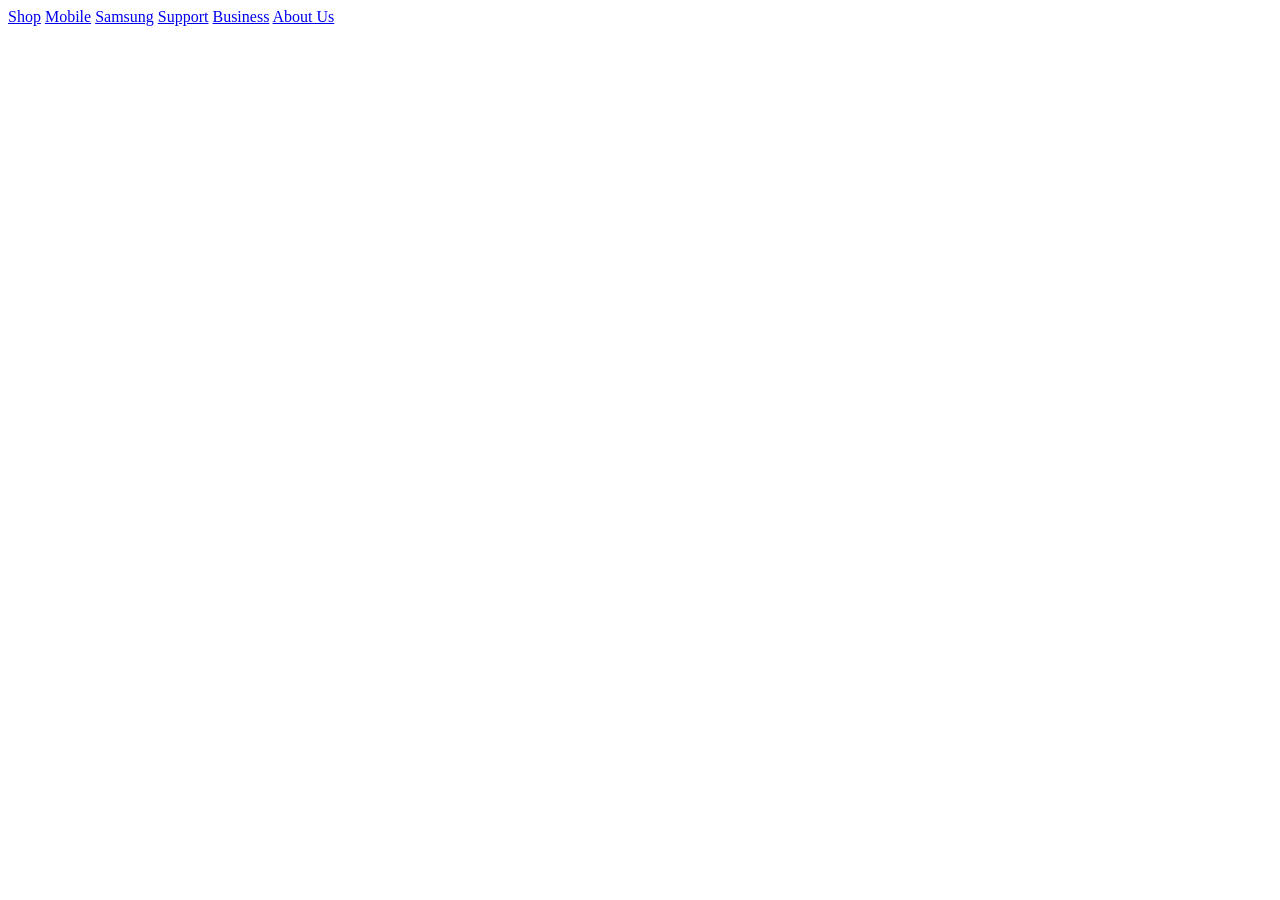
==== huihui/SANSUNG.html @ 45f0acc1 "first commit" ====
<!DOCTYPE html>
<html lang="en">
<head>
      <meta charset="UTF-8">
      <meta name="viewport" content="width=device-width, initial-scale=1.0">
      <title>SANSUNG</title>
      <link rel="stylesheet" href="ssansung.css">
</head>
<body>
      <div>
            <div id="main">

                  <div id="nav">
                        <a href="#">Shop</a>
                        <a href="#">Mobile</a>
                        <a href="#"></a>
                        <a href="#">Samsung</a>
                        <a href="#">Support</a>
                        <a href="#">Business</a>
                        <a href="#">About Us</a>

                  </div>
            </div>
      </div>
</body>
</html>
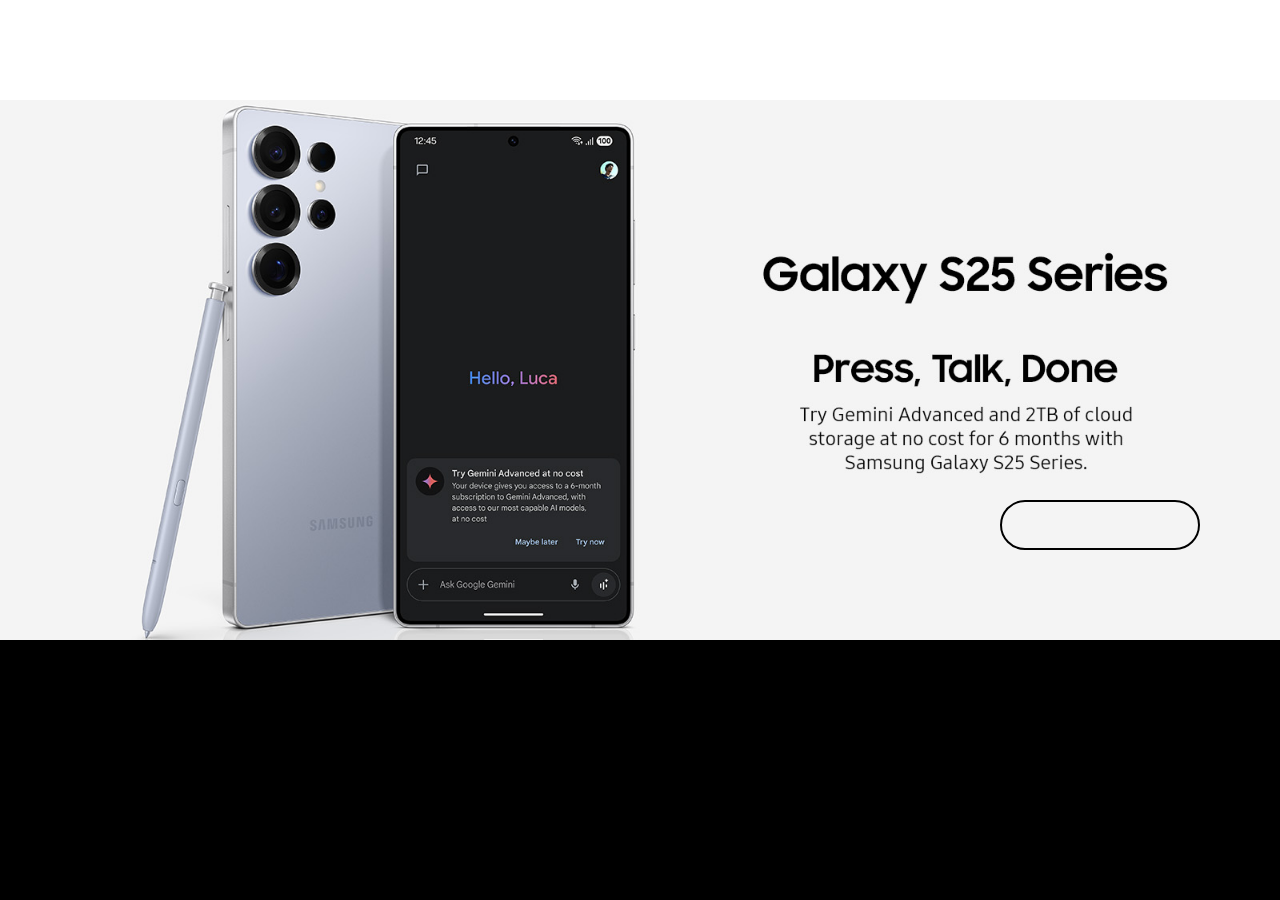
==== commit c6bda831: ":" ====
--- a/huihui/SANSUNG.html
+++ b/huihui/SANSUNG.html
@@ -4,21 +4,40 @@
       <meta charset="UTF-8">
       <meta name="viewport" content="width=device-width, initial-scale=1.0">
       <title>SANSUNG</title>
-      <link rel="stylesheet" href="ssansung.css">
+      <link rel="stylesheet" href="style.css">
+      <link
+    href="https://cdn.jsdelivr.net/npm/remixicon@4.8.0/fonts/remixicon.css"
+    rel="stylesheet"
+/>
+<link rel="shortcut icon" href="samsung-logo-png-2472.png" type="image/x-icon">
 </head>
 <body>
       <div>
             <div id="main">
 
-                  <div id="nav">
+                  <div id="navbar">
+                  <div id="nav1">
+                        <img src="samsung.png" alt="Samsung ">
                         <a href="#">Shop</a>
                         <a href="#">Mobile</a>
-                        <a href="#"></a>
-                        <a href="#">Samsung</a>
+                        <a href="#">TV & AV</a>
+                        <a href="#">Appliances</a>
                         <a href="#">Support</a>
                         <a href="#">Business</a>
                         <a href="#">About Us</a>
+                        
 
+                  </div>
+                  <div id="nav2">
+                        <a href="#"><i class="ri-search-line"></i></a>
+                        <a href="#"><i class="ri-shopping-cart-line"></i></a>
+                        <a href="#"><i class="ri-user-line"></i></a>
+                  </div>
+                  </div>
+                  <div id="banner">
+                        <div id="h">
+                       <button>Register Now</button>
+                  </div>
                   </div>
             </div>
       </div>
--- a/huihui/style.css
+++ b/huihui/style.css
@@ -0,0 +1,127 @@
+@font-face {
+  font-family: SANSUNG;
+  src: url(./SamsungOne-400.woff2);
+
+}
+@font-face {
+  font-family: SANSUNG1;
+  src: url(./SamsungOne-700.woff2);}
+* {
+  margin: 0;
+  padding: 0;
+  box-sizing: border-box;
+}
+
+html {
+  height:100%;
+  width:100%;
+}
+
+body {
+  
+  height:100%;
+  width:100%;
+}
+
+
+a {
+  text-decoration: none;
+  color: black;
+  transition: transform 0.3s ease ;
+
+}
+a:hover {
+  transform: scale(1.2);
+}
+body{
+  background-color: black;
+}
+
+main{
+  height: 100%;
+  width: 100%;
+} 
+
+#nav1{
+  height: 100px;
+  width: 70%;
+  background-color: white;
+  display: flex;
+  align-items: end;
+  justify-content: space-evenly;
+  gap: 20px;
+  font-weight: 600;
+  padding-bottom: 15px;
+}
+#nav2{
+  height: 100px;
+  width: 30%;
+  background-color: white;
+  display: flex;
+  align-items: end;
+  justify-content: end;
+  gap: 30px;
+  padding-right: 20px;
+  ;
+  padding-bottom: 15px;
+}
+#navbar{
+  display: flex;
+  font-family: SANSUNG;
+}
+
+
+img{
+  height: 200px;
+  width: 200px;
+  margin-left: 20px;
+  
+  position: relative;
+  top: 100%;
+ 
+
+}
+i{
+  font-size: 24px;
+}
+
+#banner{
+  height: 540px;
+  width: 100%;
+  color: white;
+  background-image: url("new.jpg");
+  background-size: cover;
+  background-position: center;
+  font-family: SANSUNG;
+} 
+#h{
+ 
+  button{
+    margin-top: 400px;
+    margin-left: 1000PX;
+    height: 50px;
+    width: 200px;
+    background-color: transparent;
+    color: black;
+    font-size: 18px;
+    border-radius: 25px;
+    border: 2px solid black;
+    cursor: pointer;
+    font-family: SANSUNG;
+    border-color: black;
+  }
+  button:hover{
+    background-color: black;
+    color: white;
+    transition: 0.5s;
+  }
+}
+a i,a img{
+  display: inline-block;
+  transition: transform 0.3s ease;
+
+}
+
+a i:hover, a img:hover {
+  transform: scale(1.2);
+}
